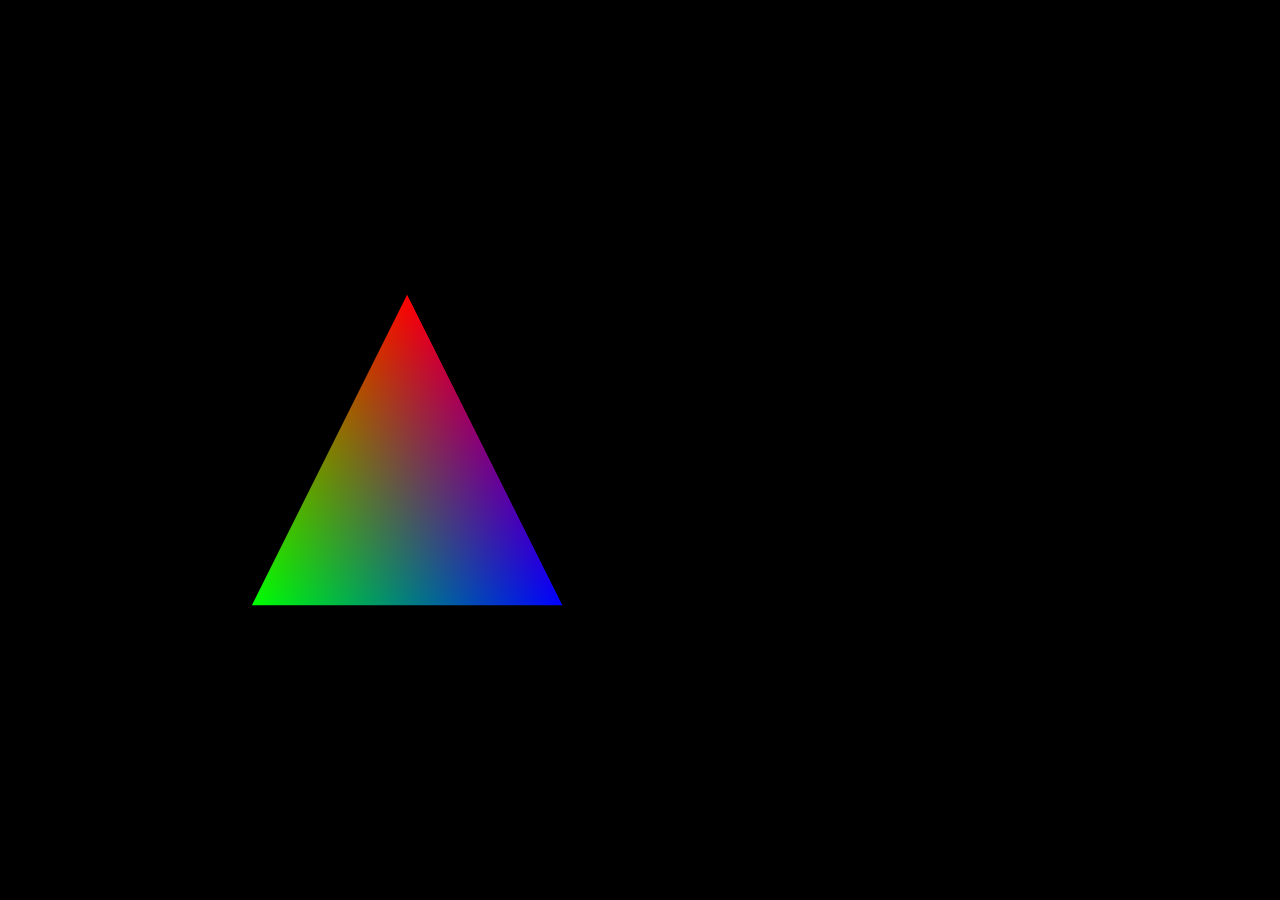
==== test/test1.html @ aa56c665 "Added resource loading" ====
<html>
<head>
	<style type="text/css">
		html, body {
			width: 100%;
			height: 100%;
			margin: 0;
			overflow: hidden;
		}
	</style>
</head>
<body>
  <script type="text/javascript" src="../class.js"></script>
  <script type="text/javascript" src="../math.js"></script>
  <script type="text/javascript" src="../buffer.js"></script>
  <script type="text/javascript" src="../main.js"></script>
  <script type="text/javascript" src="../renderable.js"></script>
  <script type="text/javascript" src="../renderer.js"></script>
  <script type="text/javascript" src="../resource.js"></script>
  <script type="text/javascript" src="../material.js"></script>
  <script type="text/javascript" src="../program.js"></script>
  <script type="text/javascript" src="../mesh.js"></script>
  <script type="text/javascript">
  	var main = new d3.Main();
  	var r = main.getRenderer();
    var mesh = r.createMesh('../resources/mesh1.mesh', function() {
      var renderable = new d3.Renderable(mesh);
      renderable.setPosition([-1.5, 0.0, -7.0]);
      r.renderFrame(renderable);
    });
  </script>
</body>
</html>
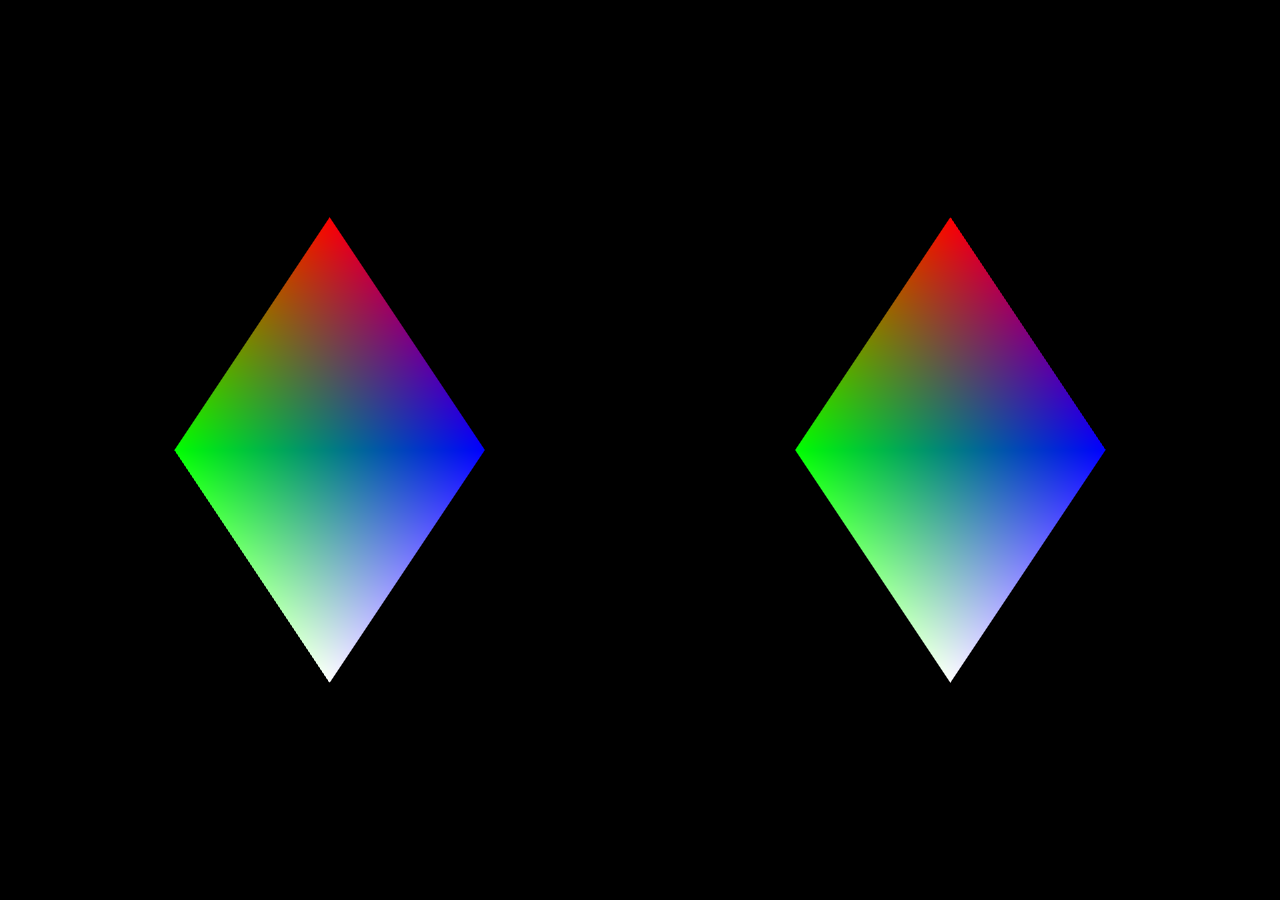
==== commit b804474a: "Restructured" ====
--- a/test/test1.html
+++ b/test/test1.html
@@ -10,23 +10,31 @@
 	</style>
 </head>
 <body>
-  <script type="text/javascript" src="../class.js"></script>
-  <script type="text/javascript" src="../math.js"></script>
-  <script type="text/javascript" src="../buffer.js"></script>
-  <script type="text/javascript" src="../main.js"></script>
-  <script type="text/javascript" src="../renderable.js"></script>
-  <script type="text/javascript" src="../renderer.js"></script>
-  <script type="text/javascript" src="../resource.js"></script>
-  <script type="text/javascript" src="../material.js"></script>
-  <script type="text/javascript" src="../program.js"></script>
-  <script type="text/javascript" src="../mesh.js"></script>
+  <script type="text/javascript" src="../core/class.js"></script>
+  <script type="text/javascript" src="../core/math.js"></script>
+  <script type="text/javascript" src="../core/main.js"></script>
+  <script type="text/javascript" src="../core/node.js"></script>
+  <script type="text/javascript" src="../core/renderable.js"></script>
+  <script type="text/javascript" src="../core/resource.js"></script>
+  <script type="text/javascript" src="../core/material.js"></script>
+  <script type="text/javascript" src="../core/mesh.js"></script>
+  <script type="text/javascript" src="../webgl/buffer.js"></script>
+  <script type="text/javascript" src="../webgl/renderer.js"></script>
+  <script type="text/javascript" src="../webgl/program.js"></script>
   <script type="text/javascript">
-  	var main = new d3.Main();
-  	var r = main.getRenderer();
-    var mesh = r.createMesh('../resources/mesh1.mesh', function() {
-      var renderable = new d3.Renderable(mesh);
-      renderable.setPosition([-1.5, 0.0, -7.0]);
-      r.renderFrame(renderable);
+    var main = new d3.Main(function(renderer) {
+      renderer.createMesh('../resources/mesh1.mesh', function(mesh) {
+        var r1 = new d3.Renderable(mesh);
+        r1.setPosition([-2, 0.0, -7.0]);
+        renderer.getRoot().addChild(r1);
+
+        var r2 = new d3.Renderable(mesh);
+        r2.setPosition([2, 0.0, -7.0]);
+        renderer.getRoot().addChild(r2);
+        
+        renderer.renderFrame(function(time) {
+        }, this);
+      });
     });
   </script>
 </body>
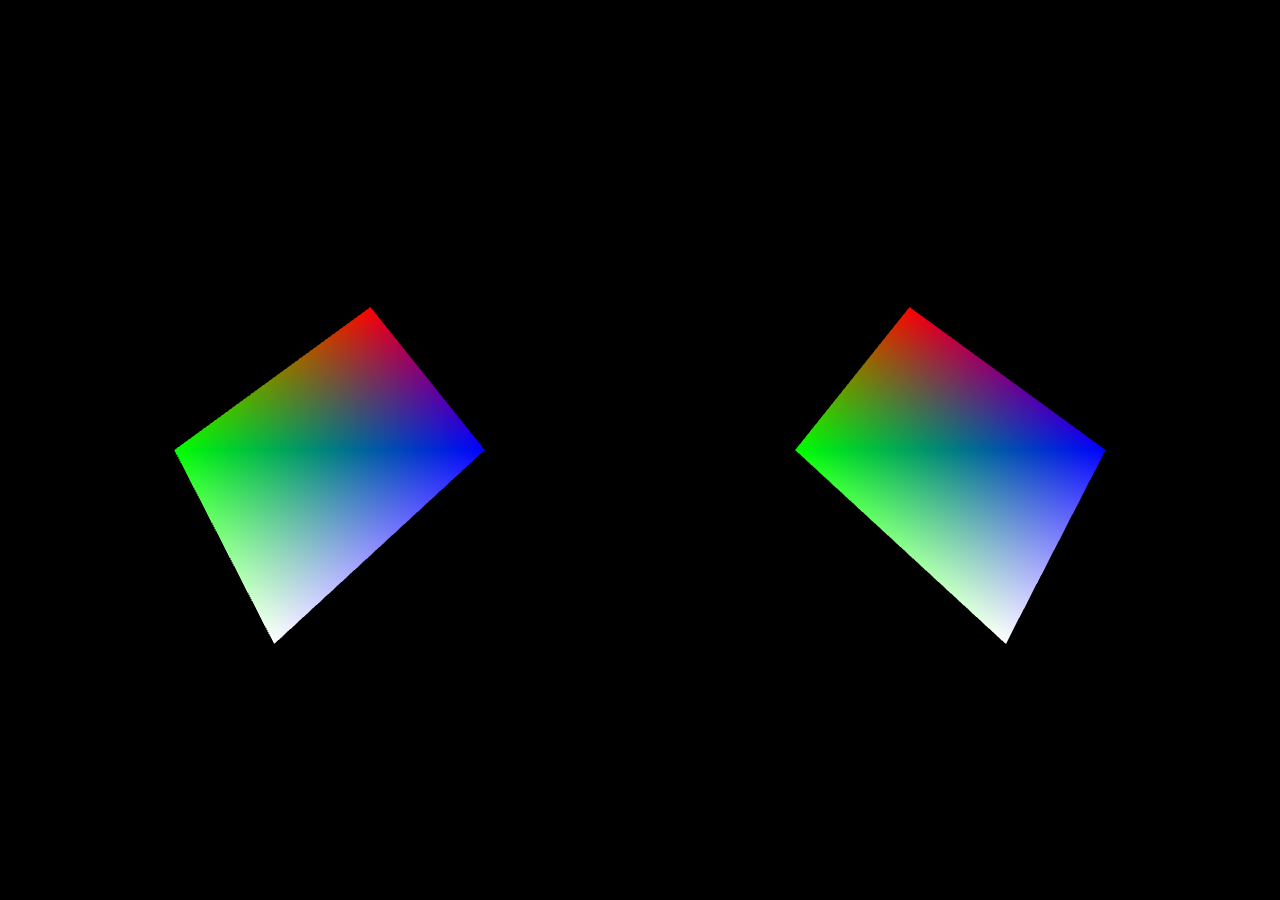
==== commit 5cf37e85: "Added quaternion rotation" ====
--- a/test/test1.html
+++ b/test/test1.html
@@ -26,10 +26,12 @@
       renderer.createMesh('../resources/mesh1.mesh', function(mesh) {
         var r1 = new d3.Renderable(mesh);
         r1.setPosition([-2, 0.0, -7.0]);
+        r1.setRotation([45, 0, 0]);
         renderer.getRoot().addChild(r1);
 
         var r2 = new d3.Renderable(mesh);
         r2.setPosition([2, 0.0, -7.0]);
+        r2.setRotation([45, 0, 0]);
         renderer.getRoot().addChild(r2);
         
         renderer.renderFrame(function(time) {
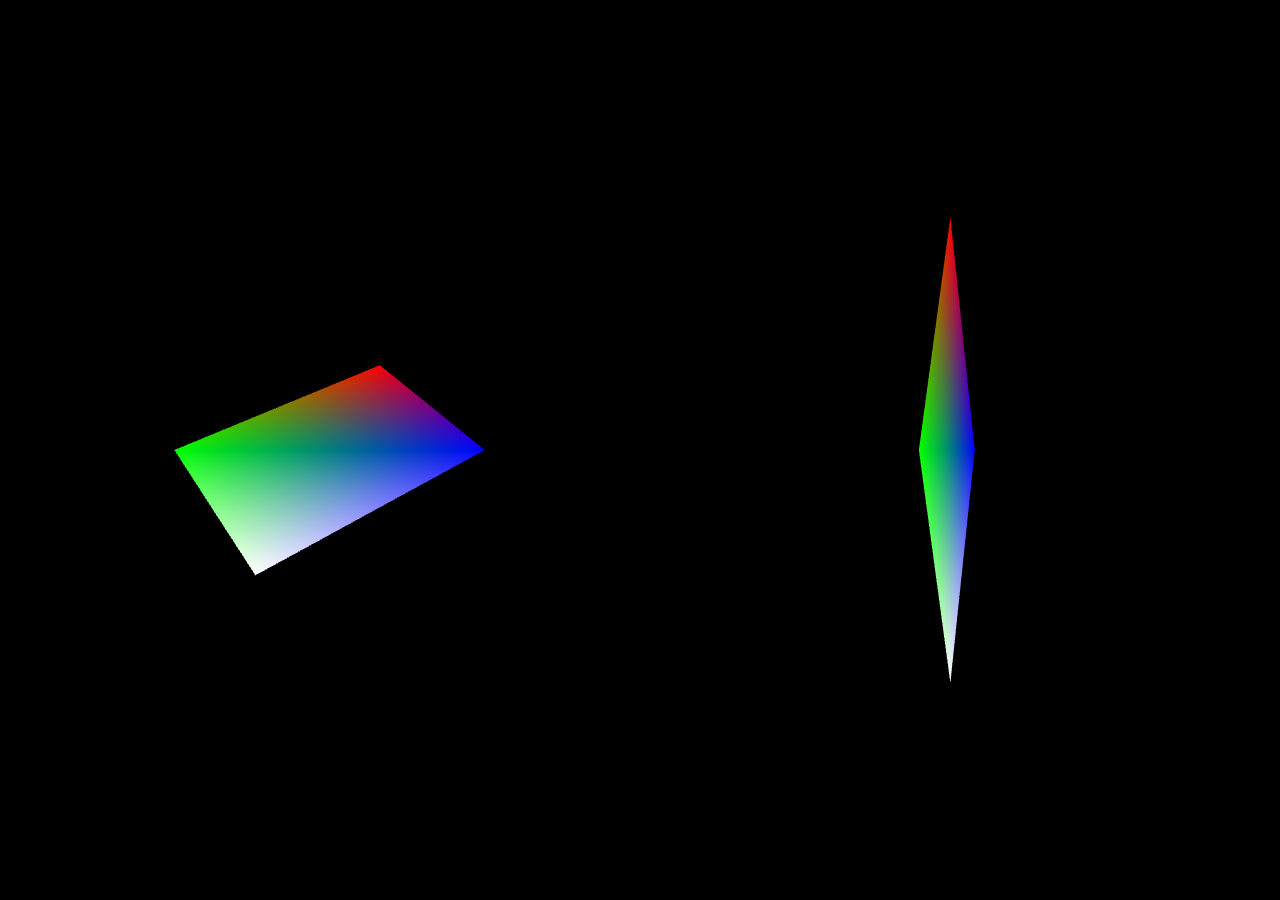
==== commit b5b22491: "Finished rotation; Added scalation" ====
--- a/test/test1.html
+++ b/test/test1.html
@@ -26,15 +26,21 @@
       renderer.createMesh('../resources/mesh1.mesh', function(mesh) {
         var r1 = new d3.Renderable(mesh);
         r1.setPosition([-2, 0.0, -7.0]);
-        r1.setRotation([45, 0, 0]);
         renderer.getRoot().addChild(r1);
 
         var r2 = new d3.Renderable(mesh);
         r2.setPosition([2, 0.0, -7.0]);
-        r2.setRotation([45, 0, 0]);
         renderer.getRoot().addChild(r2);
         
+        var last = 0;
         renderer.renderFrame(function(time) {
+          var now = new Date().getTime();
+          if (last != 0) {
+            var elapsed = now - last;
+            r1.yaw(90 * elapsed / 1000);
+            r2.pitch(90 * elapsed / 1000);
+          }
+          last = now;
         }, this);
       });
     });
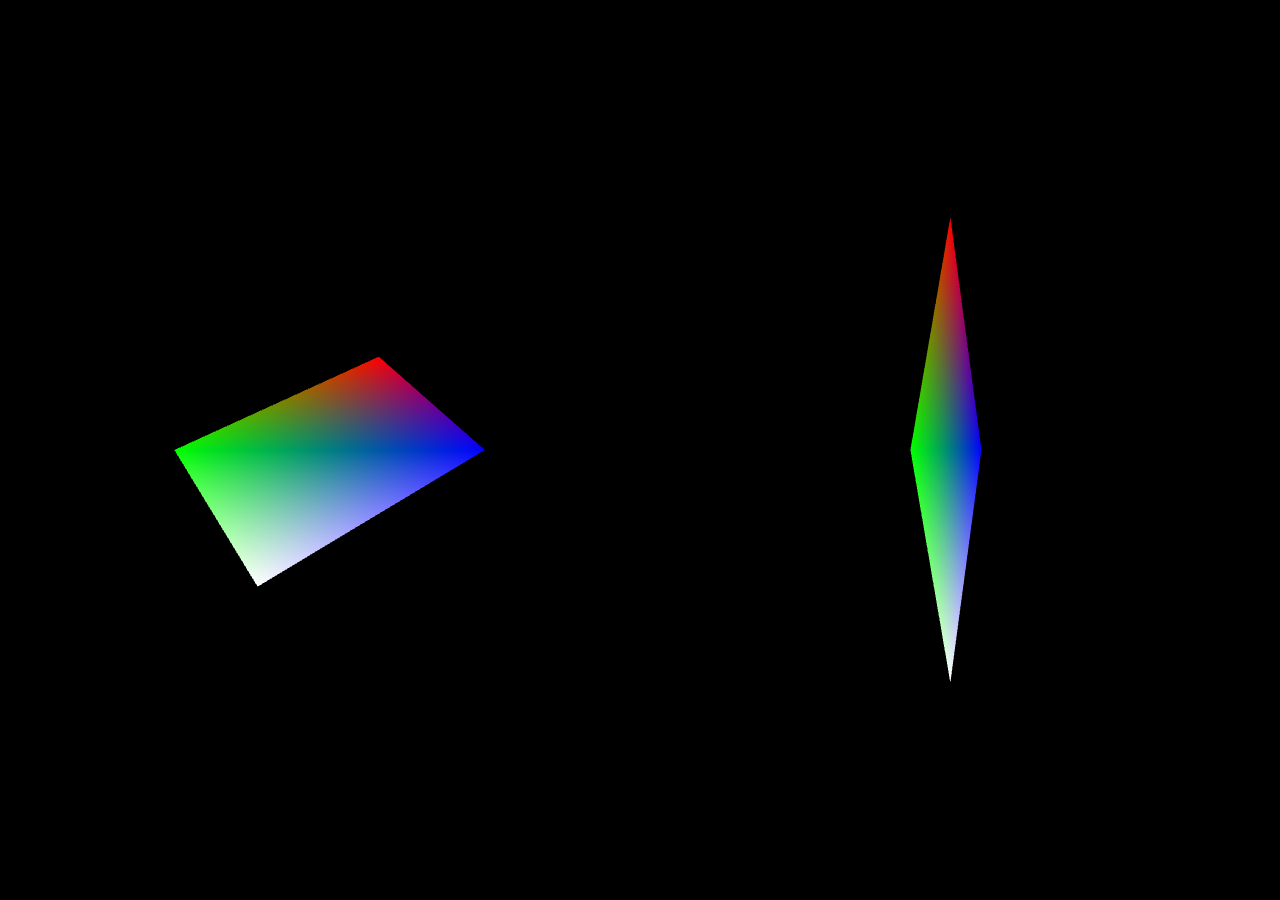
==== commit a3e49b74: "Added input capture" ====
--- a/test/test1.html
+++ b/test/test1.html
@@ -1,13 +1,6 @@
 <html>
 <head>
-	<style type="text/css">
-		html, body {
-			width: 100%;
-			height: 100%;
-			margin: 0;
-			overflow: hidden;
-		}
-	</style>
+  <link rel="stylesheet" href="../resources/d3.css" type="text/css" />
 </head>
 <body>
   <script type="text/javascript" src="../core/class.js"></script>
@@ -18,11 +11,13 @@
   <script type="text/javascript" src="../core/resource.js"></script>
   <script type="text/javascript" src="../core/material.js"></script>
   <script type="text/javascript" src="../core/mesh.js"></script>
+  <script type="text/javascript" src="../core/scene.js"></script>
+  <script type="text/javascript" src="../core/input.js"></script>
   <script type="text/javascript" src="../webgl/buffer.js"></script>
   <script type="text/javascript" src="../webgl/renderer.js"></script>
   <script type="text/javascript" src="../webgl/program.js"></script>
   <script type="text/javascript">
-    var main = new d3.Main(function(renderer) {
+    new d3.Main(function(main, renderer) {
       renderer.createMesh('../resources/mesh1.mesh', function(mesh) {
         var r1 = new d3.Renderable(mesh);
         r1.setPosition([-2, 0.0, -7.0]);
--- a/resources/d3.css
+++ b/resources/d3.css
@@ -0,0 +1,8 @@
+@CHARSET "UTF-8";
+
+html, body {
+  width: 100%;
+  height: 100%;
+  margin: 0;
+  overflow: hidden;
+}
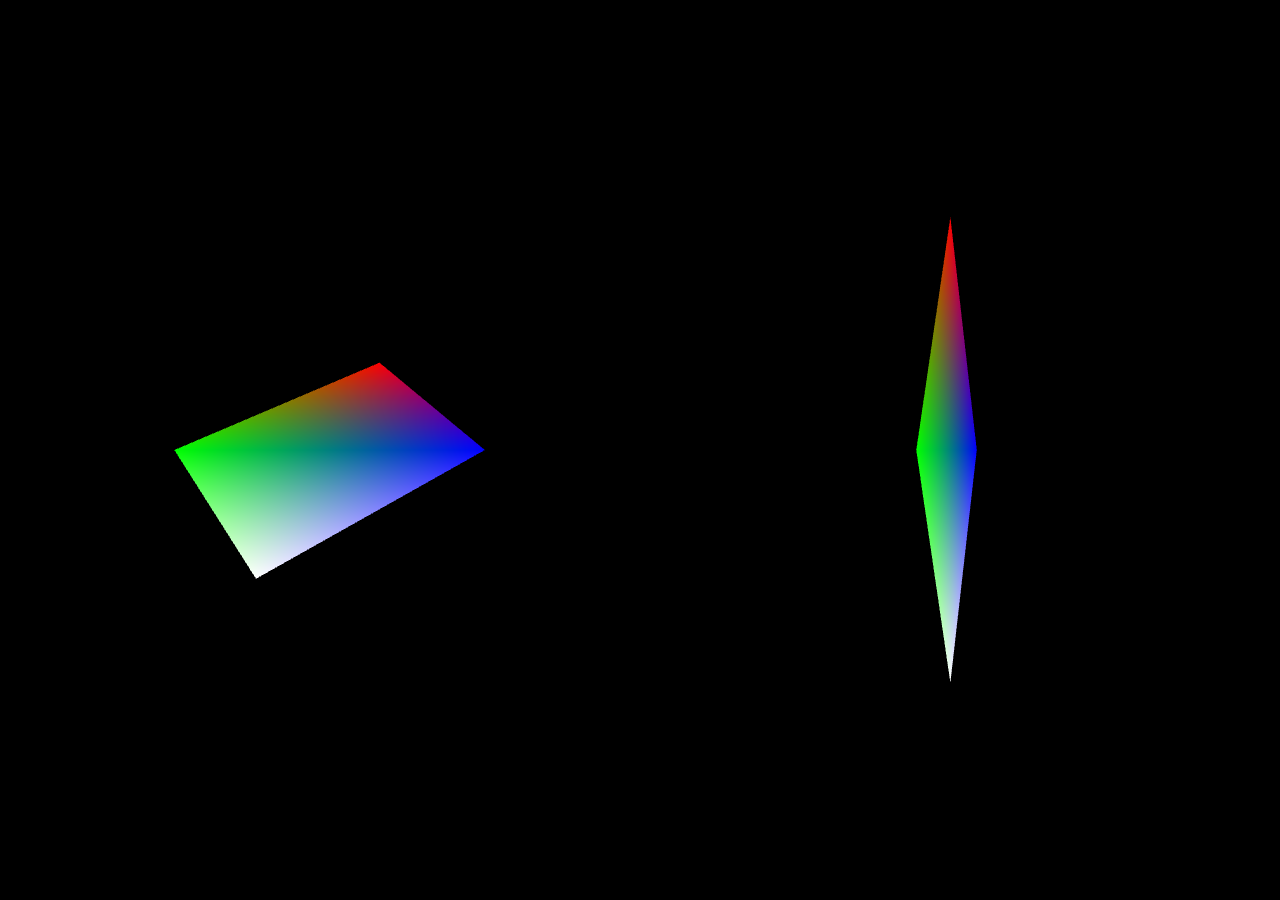
==== commit b7494c1d: "Updated input handling" ====
--- a/test/test1.html
+++ b/test/test1.html
@@ -17,7 +17,12 @@
   <script type="text/javascript" src="../webgl/renderer.js"></script>
   <script type="text/javascript" src="../webgl/program.js"></script>
   <script type="text/javascript">
-    new d3.Main(function(main, renderer) {
+    var config = {
+      input: {
+        preventDefaults: false
+      }
+    };
+    new d3.Main(config, function(main, renderer) {
       renderer.createMesh('../resources/mesh1.mesh', function(mesh) {
         var r1 = new d3.Renderable(mesh);
         r1.setPosition([-2, 0.0, -7.0]);
